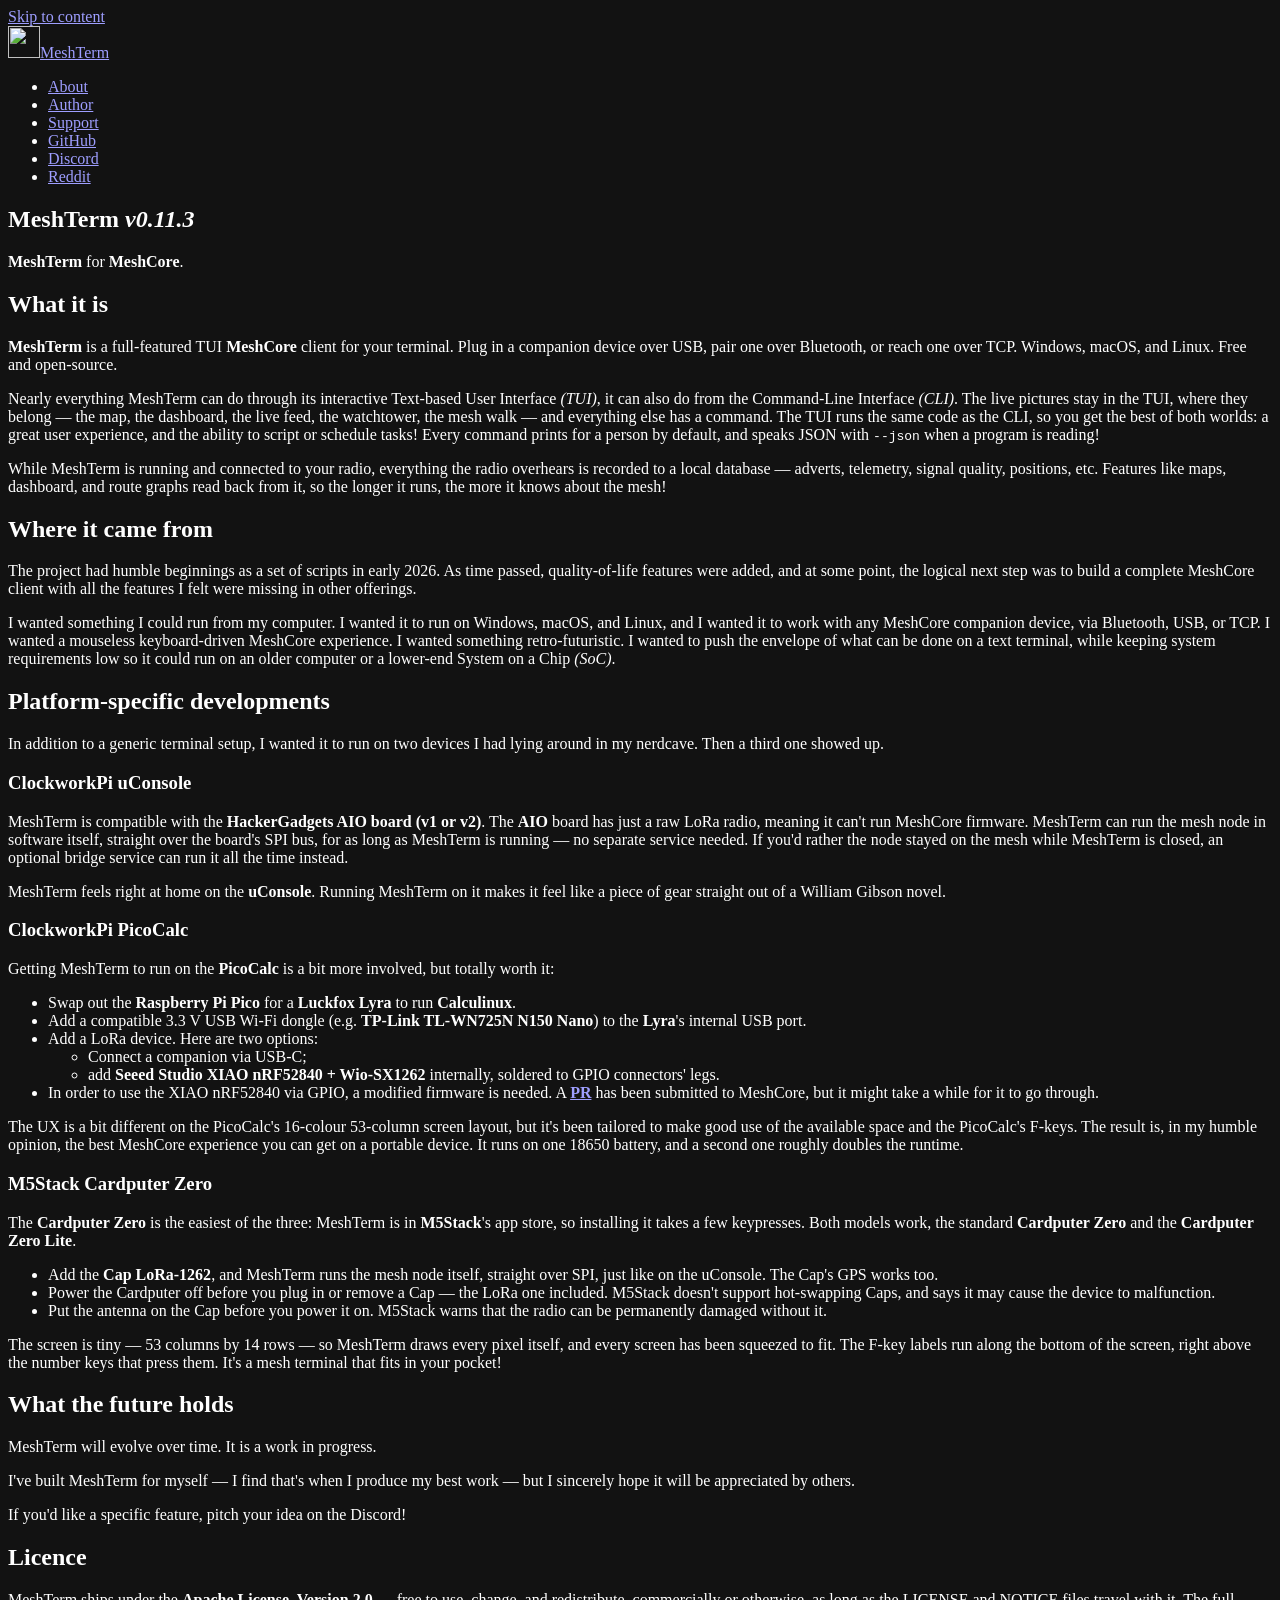
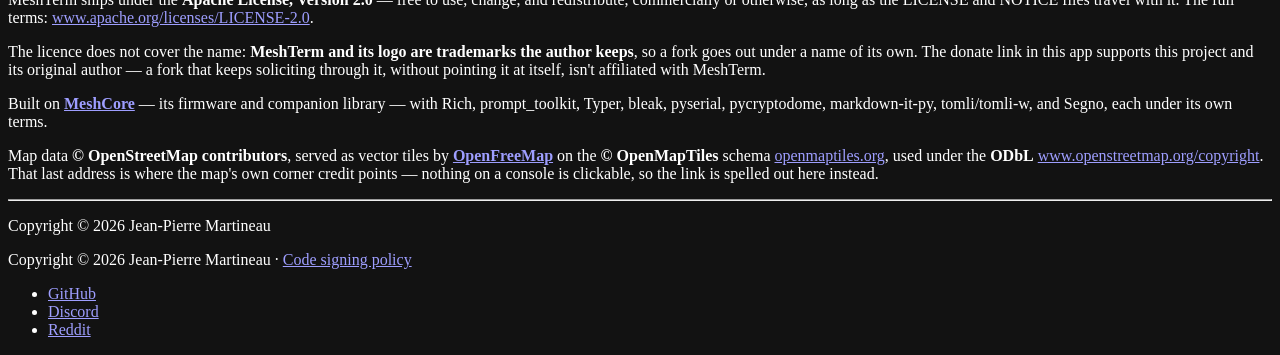
==== docs/about/index.html @ 78a81ccf "MeshTerm 0.11.3" ====
<!doctype html>
<html lang="en">
<head>
<meta charset="utf-8">
<meta name="viewport" content="width=device-width, initial-scale=1">
<title>About MeshTerm</title>
<meta name="description" content="MeshTerm is a full-featured TUI MeshCore client for your terminal. Plug in a companion device over USB, pair one over Bluetooth, or reach one over TCP. Windows, macOS, and Linux. Free and open-source.">
<meta name="theme-color" content="#000000">
<meta name="color-scheme" content="dark">
<link rel="canonical" href="https://meshterm.net/about/">
<link rel="icon" href="/favicon.ico" sizes="16x16 32x32 48x48">
<link rel="apple-touch-icon" href="/assets/apple-touch-icon.png">
<link rel="stylesheet" href="/style.css">
<meta property="og:type" content="website">
<meta property="og:site_name" content="MeshTerm">
<meta property="og:title" content="About MeshTerm">
<meta property="og:description" content="MeshTerm is a full-featured TUI MeshCore client for your terminal. Plug in a companion device over USB, pair one over Bluetooth, or reach one over TCP. Windows, macOS, and Linux. Free and open-source.">
<meta property="og:url" content="https://meshterm.net/about/">
<meta property="og:image" content="https://meshterm.net/assets/og.png">
<meta property="og:image:width" content="1200">
<meta property="og:image:height" content="630">
<meta name="twitter:card" content="summary_large_image">
<!-- Cloudflare Web Analytics --><script type='module' src='https://static.cloudflareinsights.com/beacon.min.js' data-cf-beacon='{"token": "3122778111a44031ab688d821934c7ae"}'></script><!-- End Cloudflare Web Analytics -->
<script>
!function(t,e){var o,n,p,r;e.__SV||(window.posthog&&window.posthog.__loaded)||(window.posthog=e,e._i=[],e.init=function(i,s,a){function g(t,e){var o=e.split(".");2==o.length&&(t=t[o[0]],e=o[1]),t[e]=function(){t.push([e].concat(Array.prototype.slice.call(arguments,0)))}}(p=t.createElement("script")).type="text/javascript",p.crossOrigin="anonymous",p.async=!0,p.src=s.api_host.replace(".i.posthog.com","-assets.i.posthog.com")+"/static/array.js",(r=t.getElementsByTagName("script")[0]).parentNode.insertBefore(p,r);var u=e;for(void 0!==a?u=e[a]=[]:a="posthog",u.people=u.people||[],u.toString=function(t){var e="posthog";return"posthog"!==a&&(e+="."+a),t||(e+=" (stub)"),e},u.people.toString=function(){return u.toString(1)+".people (stub)"},o="init capture register register_once register_for_session unregister unregister_for_session getFeatureFlag getFeatureFlagPayload isFeatureEnabled reloadFeatureFlags updateEarlyAccessFeatureEnrollment getEarlyAccessFeatures on onFeatureFlags onSessionId getSurveys getActiveMatchingSurveys renderSurvey canRenderSurvey getNextSurveyStep identify setPersonProperties group resetGroups setPersonPropertiesForFlag resetPersonPropertiesForFlags setGroupPropertiesForFlags resetGroupPropertiesForFlags reset get_distinct_id getGroups get_session_id get_session_replay_url alias set_config startSessionRecording stopSessionRecording sessionRecordingStarted captureException loadToolbar get_property getSessionProperty createPersonProfile opt_in_capturing opt_out_capturing has_opted_in_capturing has_opted_out_capturing clear_opt_in_out_capturing debug".split(" "),n=0;n<o.length;n++)g(u,o[n]);e._i.push([i,s,a])},e.__SV=1)}(document,window.posthog||[]);
posthog.init("phc_tWNACwAassEExnLRUTnT9empuH7v7WGSg9go5oXckX2D",{api_host:"https://us.i.posthog.com",defaults:"2025-05-24",person_profiles:"identified_only",disable_session_recording:true});
</script>
</head>
<body>
<a class="skip" href="#main">Skip to content</a>
<header class="site-head">
<div class="bar">
<a class="brand" href="/" data-ph-capture-attribute-button="home" data-ph-capture-attribute-placement="nav"><img src="/assets/logo-96.png" width="32" height="32" alt=""><span>MeshTerm</span></a>
<nav aria-label="Site"><ul>
<li><a href="/about/" aria-current="page" data-ph-capture-attribute-button="about" data-ph-capture-attribute-placement="nav">About</a></li>
<li><a href="/author/" data-ph-capture-attribute-button="author" data-ph-capture-attribute-placement="nav">Author</a></li>
<li><a href="/support/" data-ph-capture-attribute-button="support" data-ph-capture-attribute-placement="nav">Support</a></li>
<li><a href="https://github.com/jpmartineau/MeshTerm" data-ph-capture-attribute-button="github" data-ph-capture-attribute-placement="nav">GitHub</a></li>
<li><a href="https://discord.gg/AZwe5Uvb3S" data-ph-capture-attribute-button="discord" data-ph-capture-attribute-placement="nav">Discord</a></li>
<li><a href="https://www.reddit.com/r/MeshTerm/" data-ph-capture-attribute-button="reddit" data-ph-capture-attribute-placement="nav">Reddit</a></li>
</ul></nav>
</div>
</header>
<main id="main">
<article class="page">
<h1 id="meshterm-v0-11-3">MeshTerm <em>v0.11.3</em></h1>
<p class="standfirst"><strong>MeshTerm</strong> for <strong>MeshCore</strong>.</p>
<h2 id="what-it-is">What it is</h2>
<p><strong>MeshTerm</strong> is a full-featured TUI <strong>MeshCore</strong> client for your terminal. Plug in a companion device over USB, pair one over Bluetooth, or reach one over TCP. Windows, macOS, and Linux. Free and open-source.</p>
<p>Nearly everything MeshTerm can do through its interactive Text-based User Interface <em>(TUI)</em>, it can also do from the Command-Line Interface <em>(CLI)</em>. The live pictures stay in the TUI, where they belong — the map, the dashboard, the live feed, the watchtower, the mesh walk — and everything else has a command. The TUI runs the same code as the CLI, so you get the best of both worlds: a great user experience, and the ability to script or schedule tasks! Every command prints for a person by default, and speaks JSON with <code>--json</code> when a program is reading!</p>
<p>While MeshTerm is running and connected to your radio, everything the radio overhears is recorded to a local database — adverts, telemetry, signal quality, positions, etc. Features like maps, dashboard, and route graphs read back from it, so the longer it runs, the more it knows about the mesh!</p>
<h2 id="where-it-came-from">Where it came from</h2>
<p>The project had humble beginnings as a set of scripts in early 2026. As time passed, quality-of-life features were added, and at some point, the logical next step was to build a complete MeshCore client with all the features I felt were missing in other offerings.</p>
<p>I wanted something I could run from my computer. I wanted it to run on Windows, macOS, and Linux, and I wanted it to work with any MeshCore companion device, via Bluetooth, USB, or TCP. I wanted a mouseless keyboard-driven MeshCore experience. I wanted something retro-futuristic. I wanted to push the envelope of what can be done on a text terminal, while keeping system requirements low so it could run on an older computer or a lower-end System on a Chip <em>(SoC)</em>.</p>
<h2 id="platform-specific-developments">Platform-specific developments</h2>
<p>In addition to a generic terminal setup, I wanted it to run on two devices I had lying around in my nerdcave. Then a third one showed up.</p>
<h3 id="clockworkpi-uconsole">ClockworkPi uConsole</h3>
<p>MeshTerm is compatible with the <strong>HackerGadgets AIO board (v1 or v2)</strong>. The <strong>AIO</strong> board has just a raw LoRa radio, meaning it can't run MeshCore firmware. MeshTerm can run the mesh node in software itself, straight over the board's SPI bus, for as long as MeshTerm is running — no separate service needed. If you'd rather the node stayed on the mesh while MeshTerm is closed, an optional bridge service can run it all the time instead.</p>
<p>MeshTerm feels right at home on the <strong>uConsole</strong>. Running MeshTerm on it makes it feel like a piece of gear straight out of a William Gibson novel.</p>
<h3 id="clockworkpi-picocalc">ClockworkPi PicoCalc</h3>
<p>Getting MeshTerm to run on the <strong>PicoCalc</strong> is a bit more involved, but totally worth it:</p>
<ul>
<li>Swap out the <strong>Raspberry Pi Pico</strong> for a <strong>Luckfox Lyra</strong> to run <strong>Calculinux</strong>.</li>
<li>Add a compatible 3.3 V USB Wi-Fi dongle (e.g. <strong>TP-Link TL-WN725N N150 Nano</strong>) to the <strong>Lyra</strong>'s internal USB port.</li>
<li>Add a LoRa device. Here are two options:
<ul>
<li>Connect a companion via USB-C;</li>
<li>add <strong>Seeed Studio XIAO nRF52840 + Wio-SX1262</strong> internally, soldered to GPIO connectors' legs.</li>
</ul>
</li>
<li>In order to use the XIAO nRF52840 via GPIO, a modified firmware is needed. A <a href="https://github.com/meshcore-dev/MeshCore/pull/3191"><strong>PR</strong></a> has been submitted to MeshCore, but it might take a while for it to go through.</li>
</ul>
<p>The UX is a bit different on the PicoCalc's 16-colour 53-column screen layout, but it's been tailored to make good use of the available space and the PicoCalc's F-keys. The result is, in my humble opinion, the best MeshCore experience you can get on a portable device. It runs on one 18650 battery, and a second one roughly doubles the runtime.</p>
<h3 id="m5stack-cardputer-zero">M5Stack Cardputer Zero</h3>
<p>The <strong>Cardputer Zero</strong> is the easiest of the three: MeshTerm is in <strong>M5Stack</strong>'s app store, so installing it takes a few keypresses. Both models work, the standard <strong>Cardputer Zero</strong> and the <strong>Cardputer Zero Lite</strong>.</p>
<ul>
<li>Add the <strong>Cap LoRa-1262</strong>, and MeshTerm runs the mesh node itself, straight over SPI, just like on the uConsole. The Cap's GPS works too.</li>
<li>Power the Cardputer off before you plug in or remove a Cap — the LoRa one included. M5Stack doesn't support hot-swapping Caps, and says it may cause the device to malfunction.</li>
<li>Put the antenna on the Cap before you power it on. M5Stack warns that the radio can be permanently damaged without it.</li>
</ul>
<p>The screen is tiny — 53 columns by 14 rows — so MeshTerm draws every pixel itself, and every screen has been squeezed to fit. The F-key labels run along the bottom of the screen, right above the number keys that press them. It's a mesh terminal that fits in your pocket!</p>
<h2 id="what-the-future-holds">What the future holds</h2>
<p>MeshTerm will evolve over time. It is a work in progress.</p>
<p>I've built MeshTerm for myself — I find that's when I produce my best work — but I sincerely hope it will be appreciated by others.</p>
<p>If you'd like a specific feature, pitch your idea on the Discord!</p>
<h2 id="licence">Licence</h2>
<p>MeshTerm ships under the <strong>Apache License, Version 2.0</strong> — free to use,
change, and redistribute, commercially or otherwise, as long as the
LICENSE and NOTICE files travel with it. The full terms:
<a href="https://www.apache.org/licenses/LICENSE-2.0">www.apache.org/licenses/LICENSE-2.0</a>.</p>
<p>The licence does not cover the name: <strong>MeshTerm and its logo are
trademarks the author keeps</strong>, so a fork goes out under a name of its own.
The donate link in this app supports this project and its original
author — a fork that keeps soliciting through it, without pointing it at
itself, isn't affiliated with MeshTerm.</p>
<p>Built on <a href="https://meshcore.io/"><strong>MeshCore</strong></a> — its firmware and companion
library — with Rich, prompt_toolkit, Typer, bleak, pyserial, pycryptodome,
markdown-it-py, tomli/tomli-w, and Segno, each under its own terms.</p>
<p>Map data <strong>© OpenStreetMap contributors</strong>, served as vector tiles by
<a href="https://openfreemap.org/"><strong>OpenFreeMap</strong></a> on the <strong>© OpenMapTiles</strong> schema
<a href="https://openmaptiles.org/">openmaptiles.org</a>, used under the <strong>ODbL</strong>
<a href="https://www.openstreetmap.org/copyright">www.openstreetmap.org/copyright</a>. That last address is where the map's
own corner credit points — nothing on a console is clickable, so the link is
spelled out here instead.</p>
<hr />
<p class="colophon">Copyright © 2026 Jean-Pierre Martineau</p>
</article>
</main>
<footer class="site-foot">
<p>Copyright © 2026 Jean-Pierre Martineau · <a href="https://github.com/jpmartineau/MeshTerm#code-signing-policy" data-ph-capture-attribute-button="code-signing-policy" data-ph-capture-attribute-placement="footer">Code signing policy</a></p>
<ul>
<li><a href="https://github.com/jpmartineau/MeshTerm" data-ph-capture-attribute-button="github" data-ph-capture-attribute-placement="footer">GitHub</a></li>
<li><a href="https://discord.gg/AZwe5Uvb3S" data-ph-capture-attribute-button="discord" data-ph-capture-attribute-placement="footer">Discord</a></li>
<li><a href="https://www.reddit.com/r/MeshTerm/" data-ph-capture-attribute-button="reddit" data-ph-capture-attribute-placement="footer">Reddit</a></li>
</ul>
</footer>
</body>
</html>
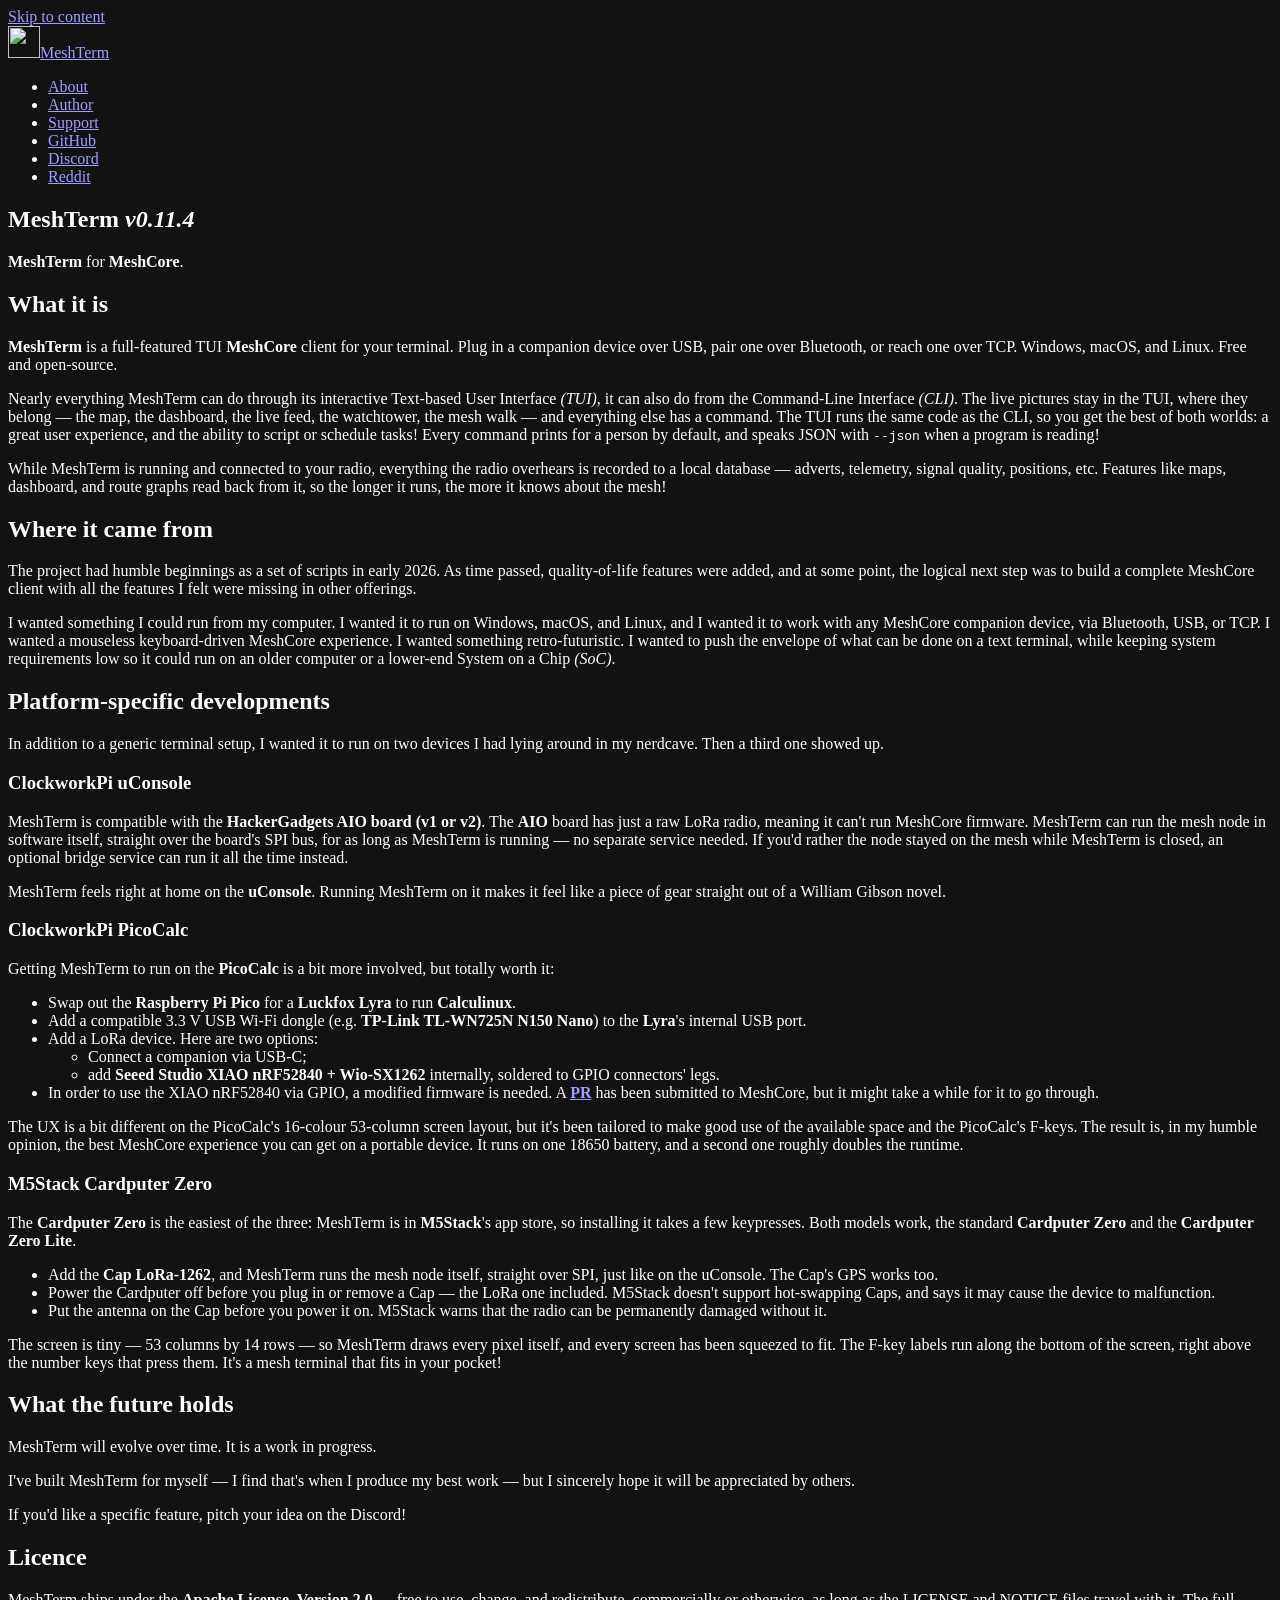
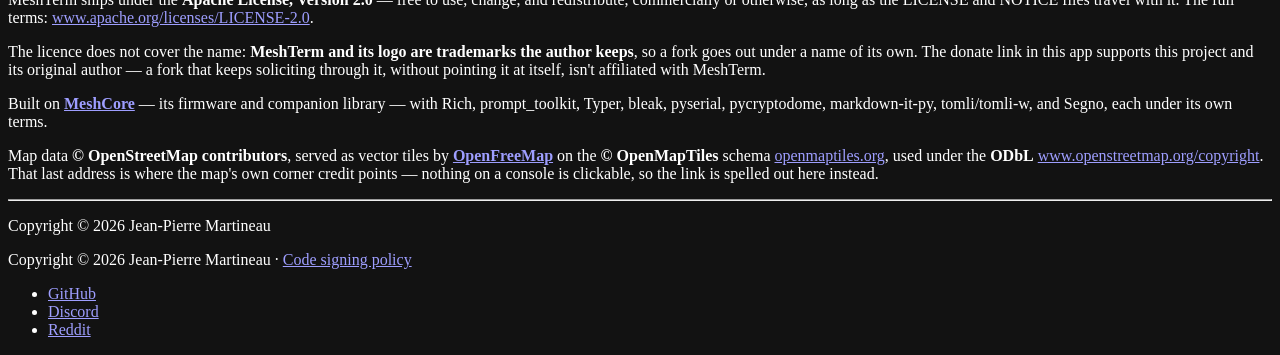
==== commit 5afa112d: "MeshTerm 0.11.4" ====
--- a/docs/about/index.html
+++ b/docs/about/index.html
@@ -43,7 +43,7 @@
 </header>
 <main id="main">
 <article class="page">
-<h1 id="meshterm-v0-11-3">MeshTerm <em>v0.11.3</em></h1>
+<h1 id="meshterm-v0-11-4">MeshTerm <em>v0.11.4</em></h1>
 <p class="standfirst"><strong>MeshTerm</strong> for <strong>MeshCore</strong>.</p>
 <h2 id="what-it-is">What it is</h2>
 <p><strong>MeshTerm</strong> is a full-featured TUI <strong>MeshCore</strong> client for your terminal. Plug in a companion device over USB, pair one over Bluetooth, or reach one over TCP. Windows, macOS, and Linux. Free and open-source.</p>
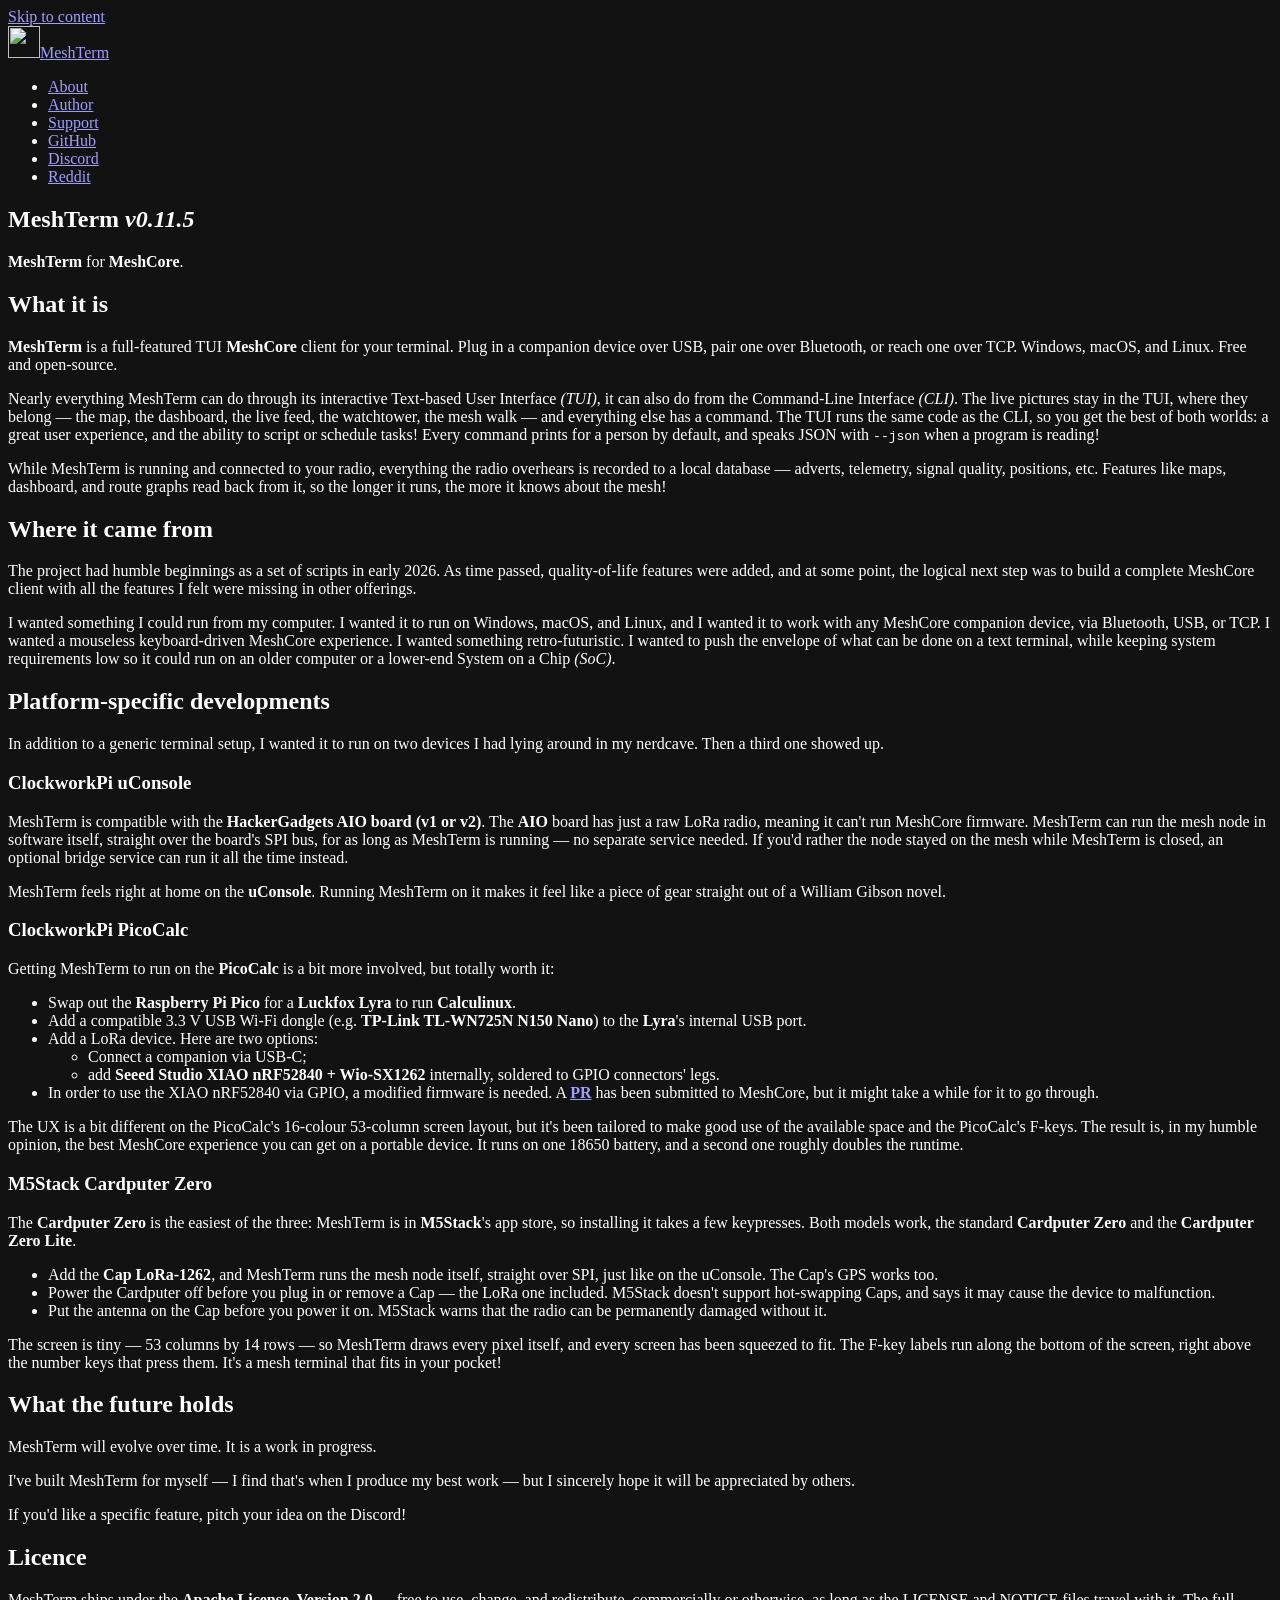
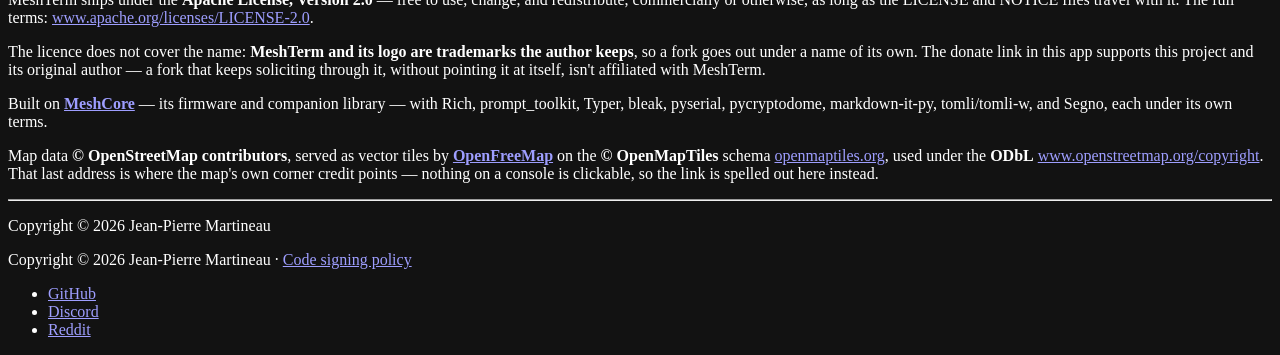
==== commit 0ca99791: "MeshTerm 0.11.5" ====
--- a/docs/about/index.html
+++ b/docs/about/index.html
@@ -43,7 +43,7 @@
 </header>
 <main id="main">
 <article class="page">
-<h1 id="meshterm-v0-11-4">MeshTerm <em>v0.11.4</em></h1>
+<h1 id="meshterm-v0-11-5">MeshTerm <em>v0.11.5</em></h1>
 <p class="standfirst"><strong>MeshTerm</strong> for <strong>MeshCore</strong>.</p>
 <h2 id="what-it-is">What it is</h2>
 <p><strong>MeshTerm</strong> is a full-featured TUI <strong>MeshCore</strong> client for your terminal. Plug in a companion device over USB, pair one over Bluetooth, or reach one over TCP. Windows, macOS, and Linux. Free and open-source.</p>
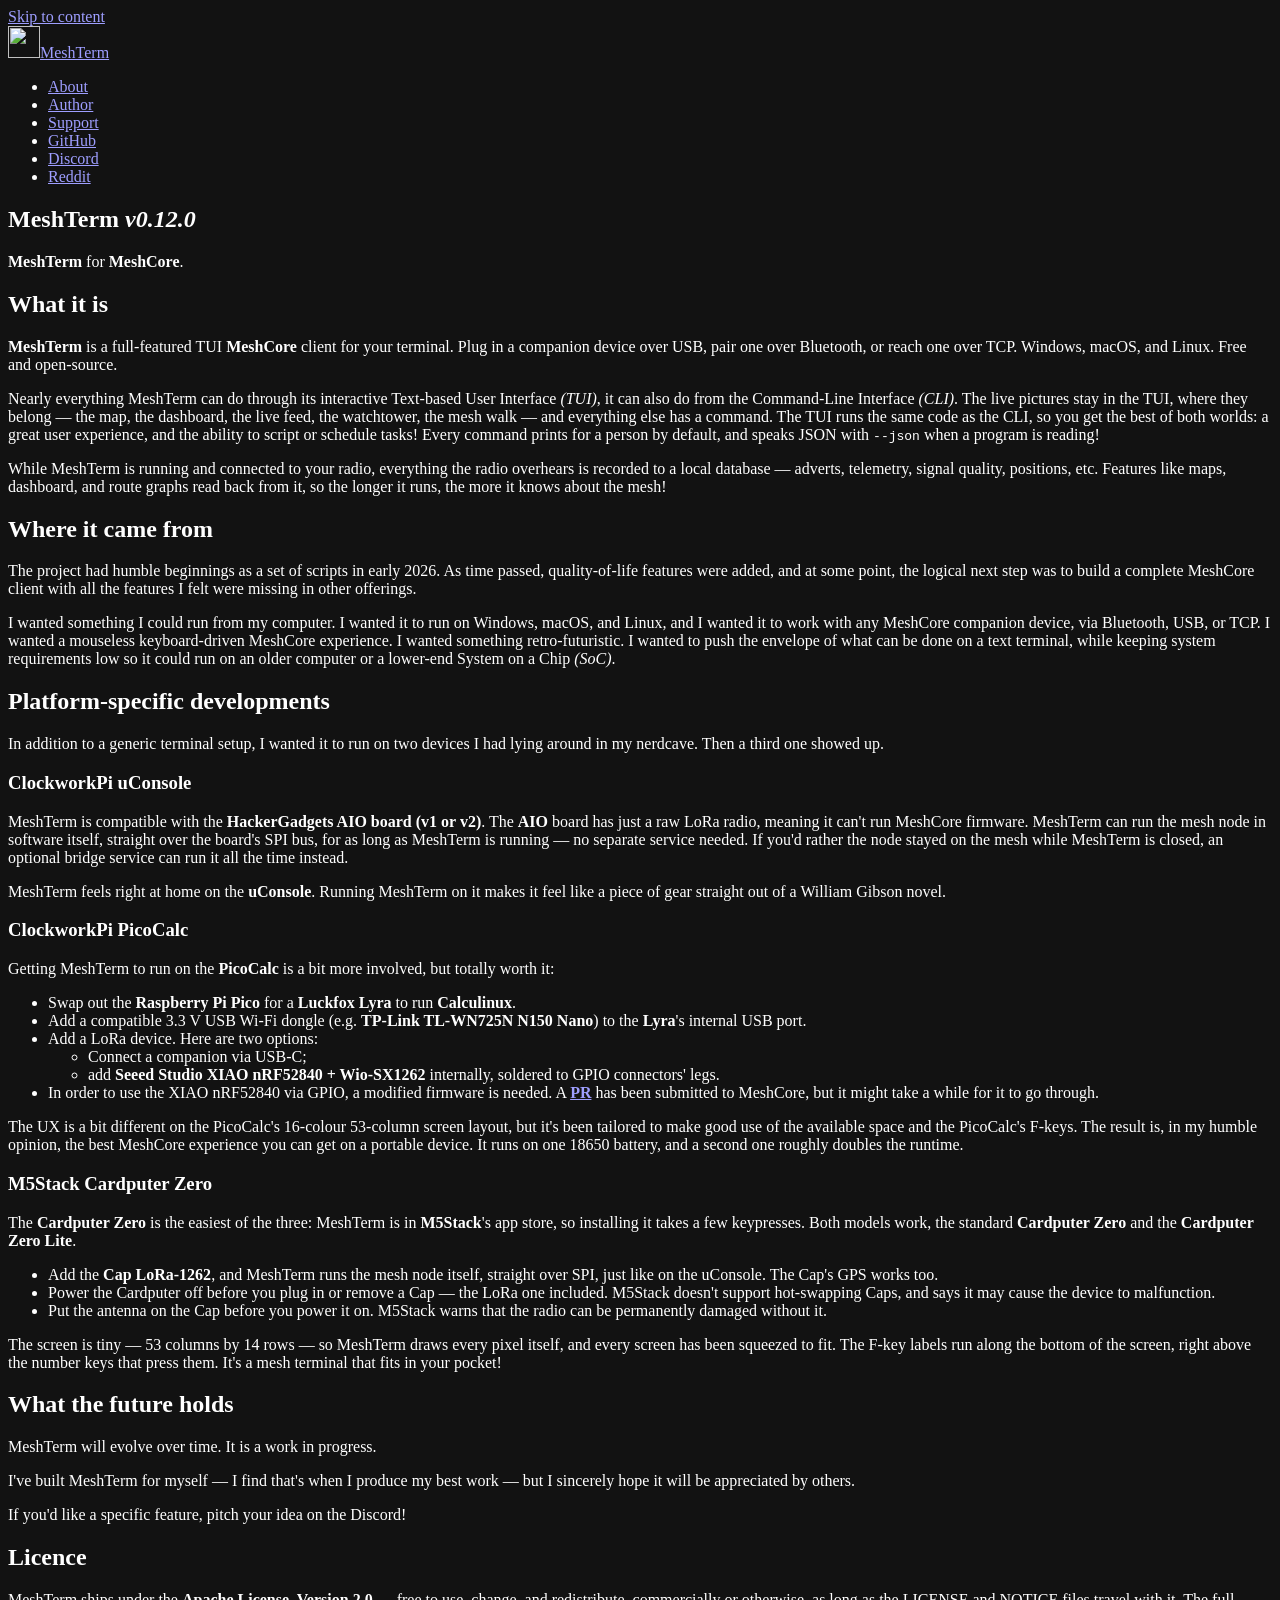
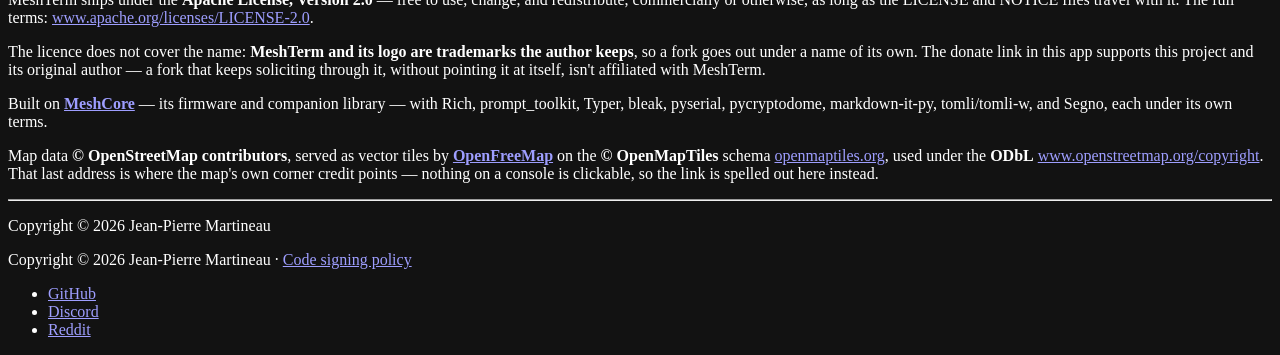
==== commit 9bd519cf: "MeshTerm 0.12.0" ====
--- a/docs/about/index.html
+++ b/docs/about/index.html
@@ -43,7 +43,7 @@
 </header>
 <main id="main">
 <article class="page">
-<h1 id="meshterm-v0-11-5">MeshTerm <em>v0.11.5</em></h1>
+<h1 id="meshterm-v0-12-0">MeshTerm <em>v0.12.0</em></h1>
 <p class="standfirst"><strong>MeshTerm</strong> for <strong>MeshCore</strong>.</p>
 <h2 id="what-it-is">What it is</h2>
 <p><strong>MeshTerm</strong> is a full-featured TUI <strong>MeshCore</strong> client for your terminal. Plug in a companion device over USB, pair one over Bluetooth, or reach one over TCP. Windows, macOS, and Linux. Free and open-source.</p>
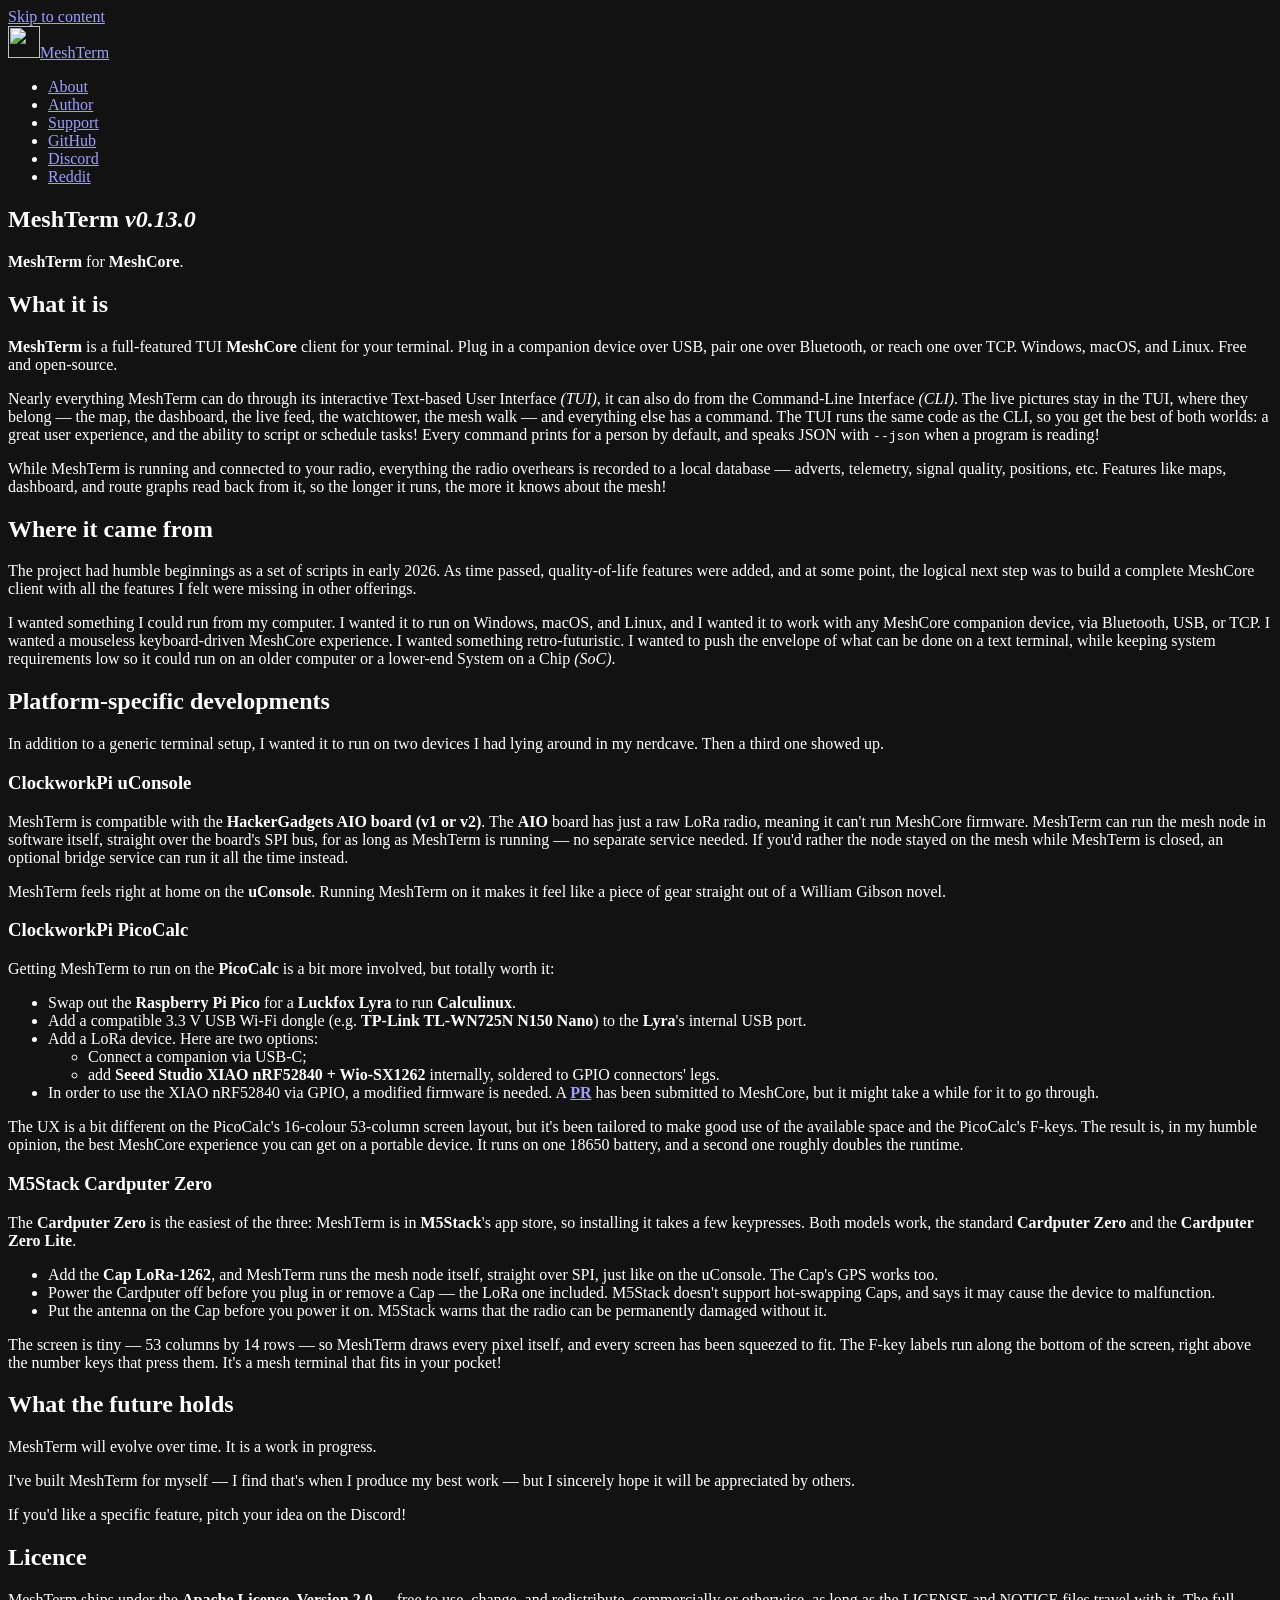
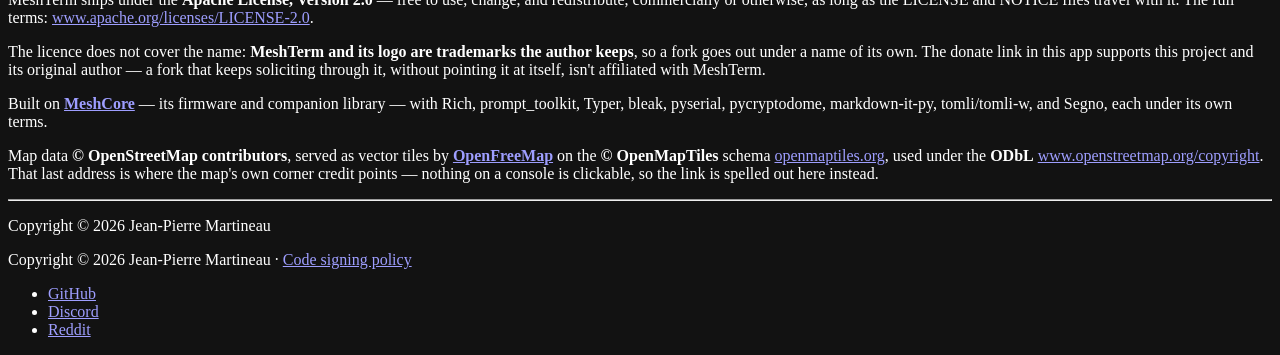
==== commit c525bc25: "MeshTerm 0.13.0" ====
--- a/docs/about/index.html
+++ b/docs/about/index.html
@@ -43,7 +43,7 @@
 </header>
 <main id="main">
 <article class="page">
-<h1 id="meshterm-v0-12-0">MeshTerm <em>v0.12.0</em></h1>
+<h1 id="meshterm-v0-13-0">MeshTerm <em>v0.13.0</em></h1>
 <p class="standfirst"><strong>MeshTerm</strong> for <strong>MeshCore</strong>.</p>
 <h2 id="what-it-is">What it is</h2>
 <p><strong>MeshTerm</strong> is a full-featured TUI <strong>MeshCore</strong> client for your terminal. Plug in a companion device over USB, pair one over Bluetooth, or reach one over TCP. Windows, macOS, and Linux. Free and open-source.</p>
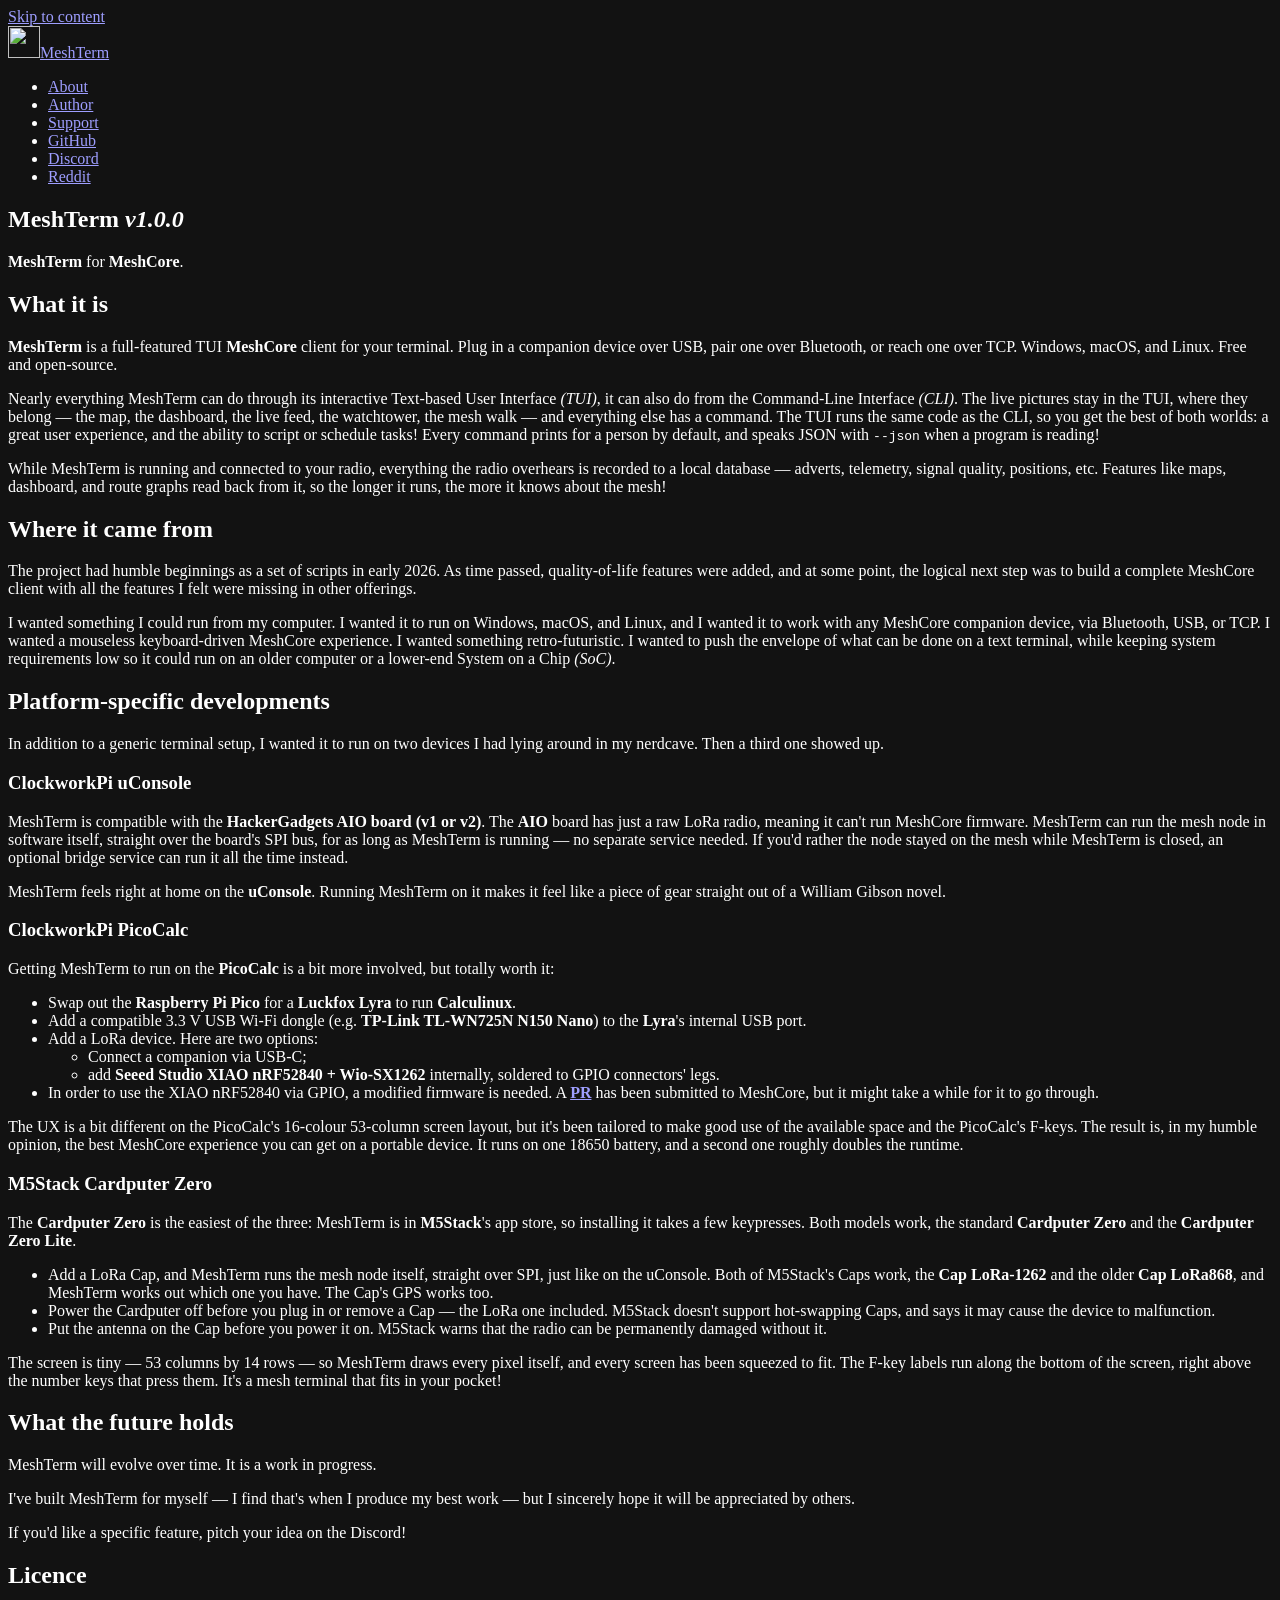
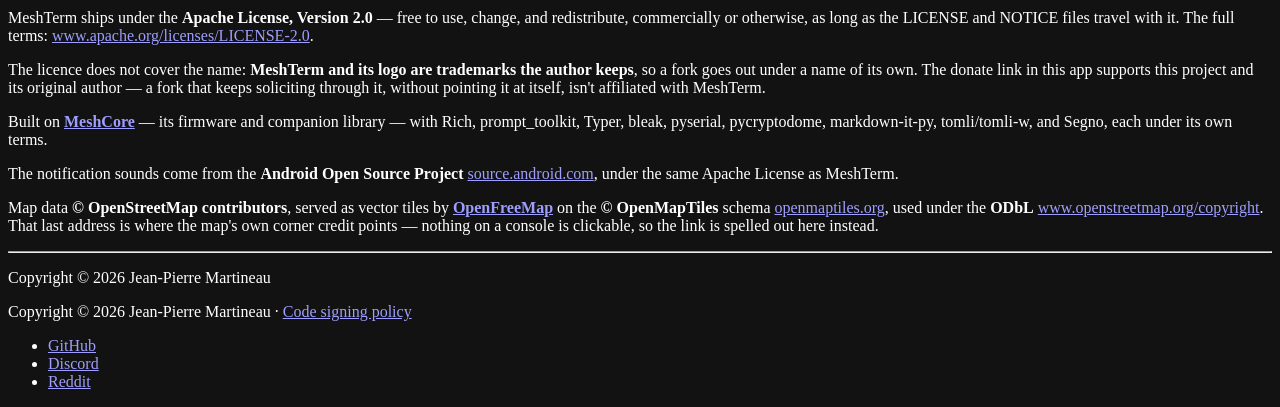
==== commit d6f8ef6e: "MeshTerm 1.0.0" ====
--- a/docs/about/index.html
+++ b/docs/about/index.html
@@ -43,7 +43,7 @@
 </header>
 <main id="main">
 <article class="page">
-<h1 id="meshterm-v0-13-0">MeshTerm <em>v0.13.0</em></h1>
+<h1 id="meshterm-v1-0-0">MeshTerm <em>v1.0.0</em></h1>
 <p class="standfirst"><strong>MeshTerm</strong> for <strong>MeshCore</strong>.</p>
 <h2 id="what-it-is">What it is</h2>
 <p><strong>MeshTerm</strong> is a full-featured TUI <strong>MeshCore</strong> client for your terminal. Plug in a companion device over USB, pair one over Bluetooth, or reach one over TCP. Windows, macOS, and Linux. Free and open-source.</p>
@@ -74,7 +74,7 @@
 <h3 id="m5stack-cardputer-zero">M5Stack Cardputer Zero</h3>
 <p>The <strong>Cardputer Zero</strong> is the easiest of the three: MeshTerm is in <strong>M5Stack</strong>'s app store, so installing it takes a few keypresses. Both models work, the standard <strong>Cardputer Zero</strong> and the <strong>Cardputer Zero Lite</strong>.</p>
 <ul>
-<li>Add the <strong>Cap LoRa-1262</strong>, and MeshTerm runs the mesh node itself, straight over SPI, just like on the uConsole. The Cap's GPS works too.</li>
+<li>Add a LoRa Cap, and MeshTerm runs the mesh node itself, straight over SPI, just like on the uConsole. Both of M5Stack's Caps work, the <strong>Cap LoRa-1262</strong> and the older <strong>Cap LoRa868</strong>, and MeshTerm works out which one you have. The Cap's GPS works too.</li>
 <li>Power the Cardputer off before you plug in or remove a Cap — the LoRa one included. M5Stack doesn't support hot-swapping Caps, and says it may cause the device to malfunction.</li>
 <li>Put the antenna on the Cap before you power it on. M5Stack warns that the radio can be permanently damaged without it.</li>
 </ul>
@@ -96,6 +96,8 @@
 <p>Built on <a href="https://meshcore.io/"><strong>MeshCore</strong></a> — its firmware and companion
 library — with Rich, prompt_toolkit, Typer, bleak, pyserial, pycryptodome,
 markdown-it-py, tomli/tomli-w, and Segno, each under its own terms.</p>
+<p>The notification sounds come from the <strong>Android Open Source Project</strong>
+<a href="https://source.android.com/">source.android.com</a>, under the same Apache License as MeshTerm.</p>
 <p>Map data <strong>© OpenStreetMap contributors</strong>, served as vector tiles by
 <a href="https://openfreemap.org/"><strong>OpenFreeMap</strong></a> on the <strong>© OpenMapTiles</strong> schema
 <a href="https://openmaptiles.org/">openmaptiles.org</a>, used under the <strong>ODbL</strong>
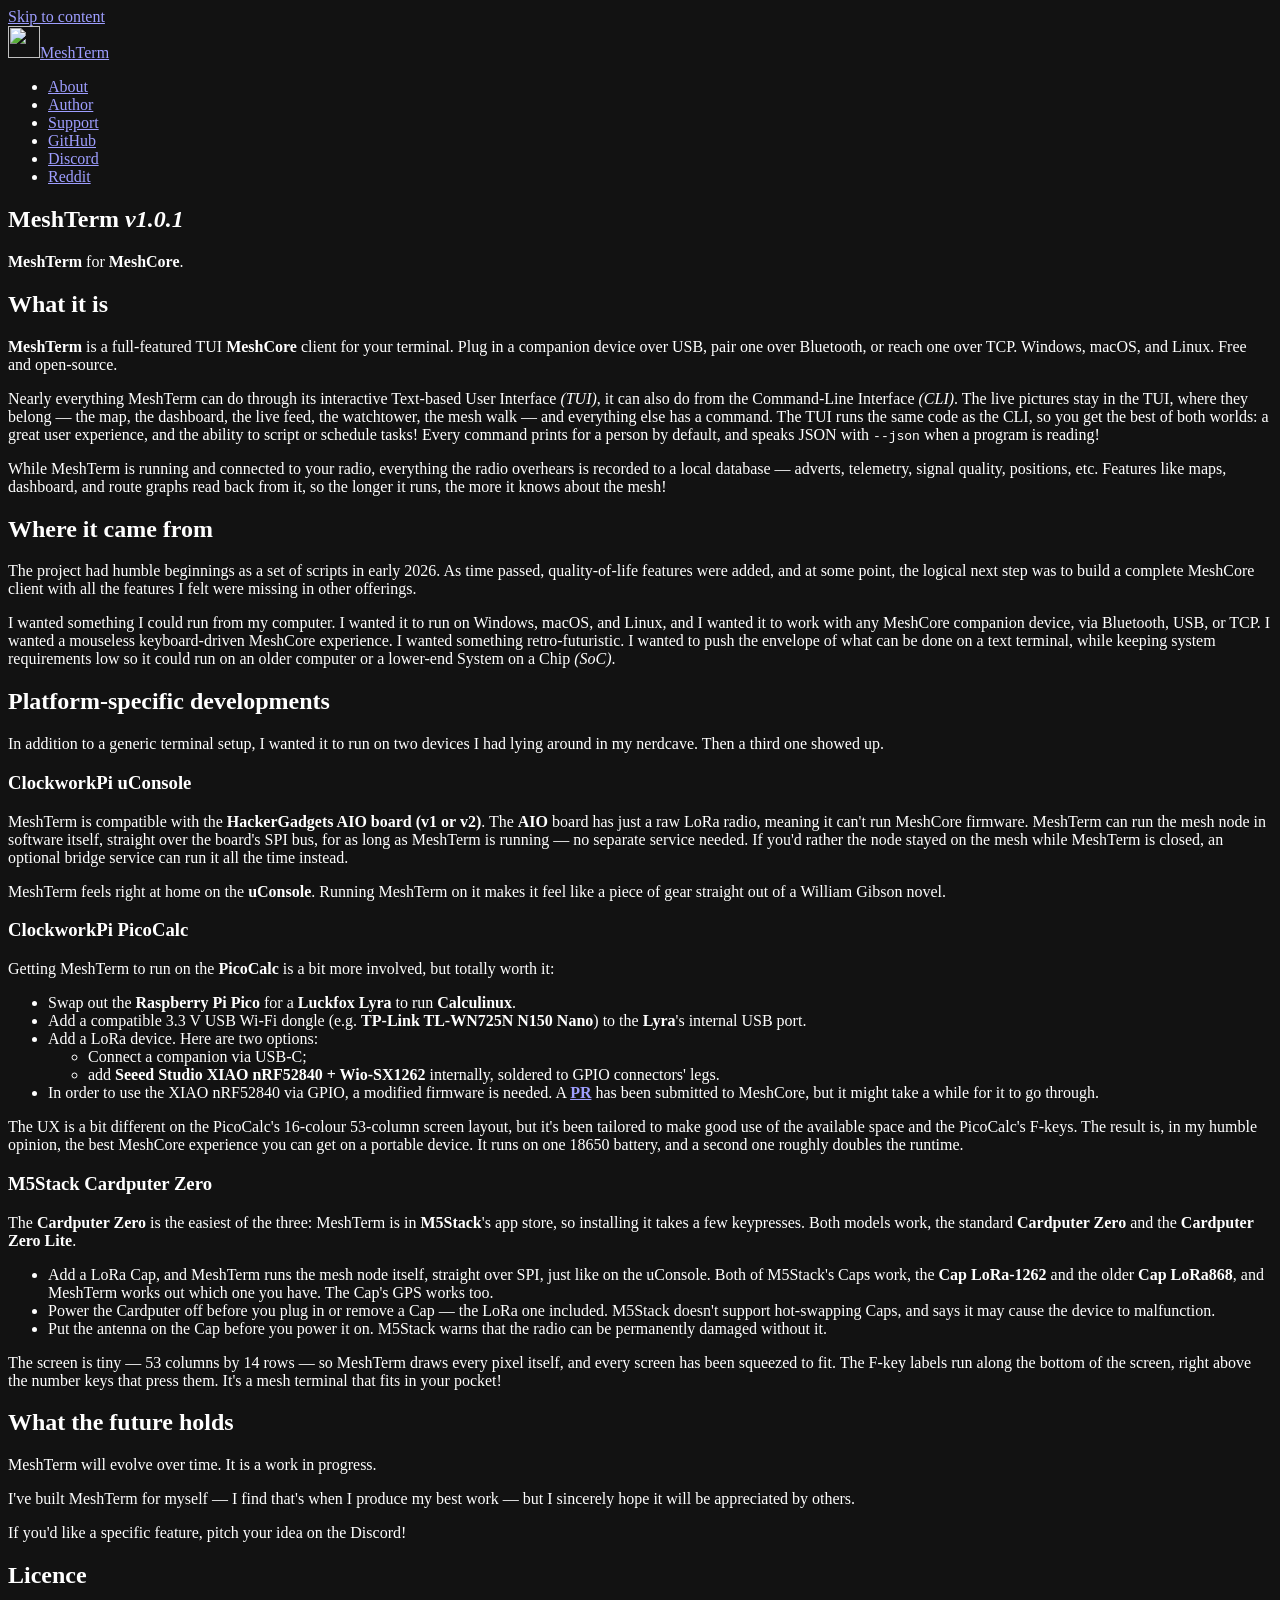
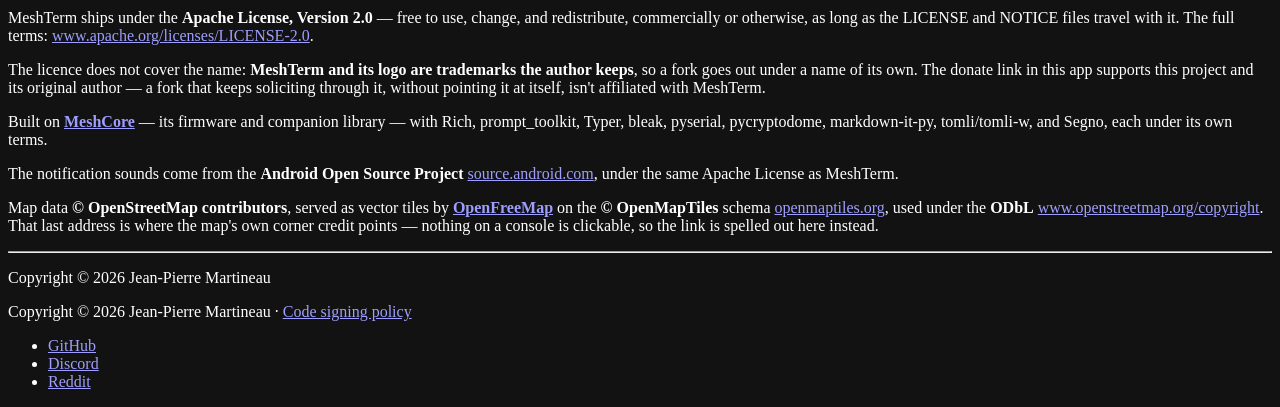
==== commit 95fb18ac: "MeshTerm 1.0.1" ====
--- a/docs/about/index.html
+++ b/docs/about/index.html
@@ -43,7 +43,7 @@
 </header>
 <main id="main">
 <article class="page">
-<h1 id="meshterm-v1-0-0">MeshTerm <em>v1.0.0</em></h1>
+<h1 id="meshterm-v1-0-1">MeshTerm <em>v1.0.1</em></h1>
 <p class="standfirst"><strong>MeshTerm</strong> for <strong>MeshCore</strong>.</p>
 <h2 id="what-it-is">What it is</h2>
 <p><strong>MeshTerm</strong> is a full-featured TUI <strong>MeshCore</strong> client for your terminal. Plug in a companion device over USB, pair one over Bluetooth, or reach one over TCP. Windows, macOS, and Linux. Free and open-source.</p>
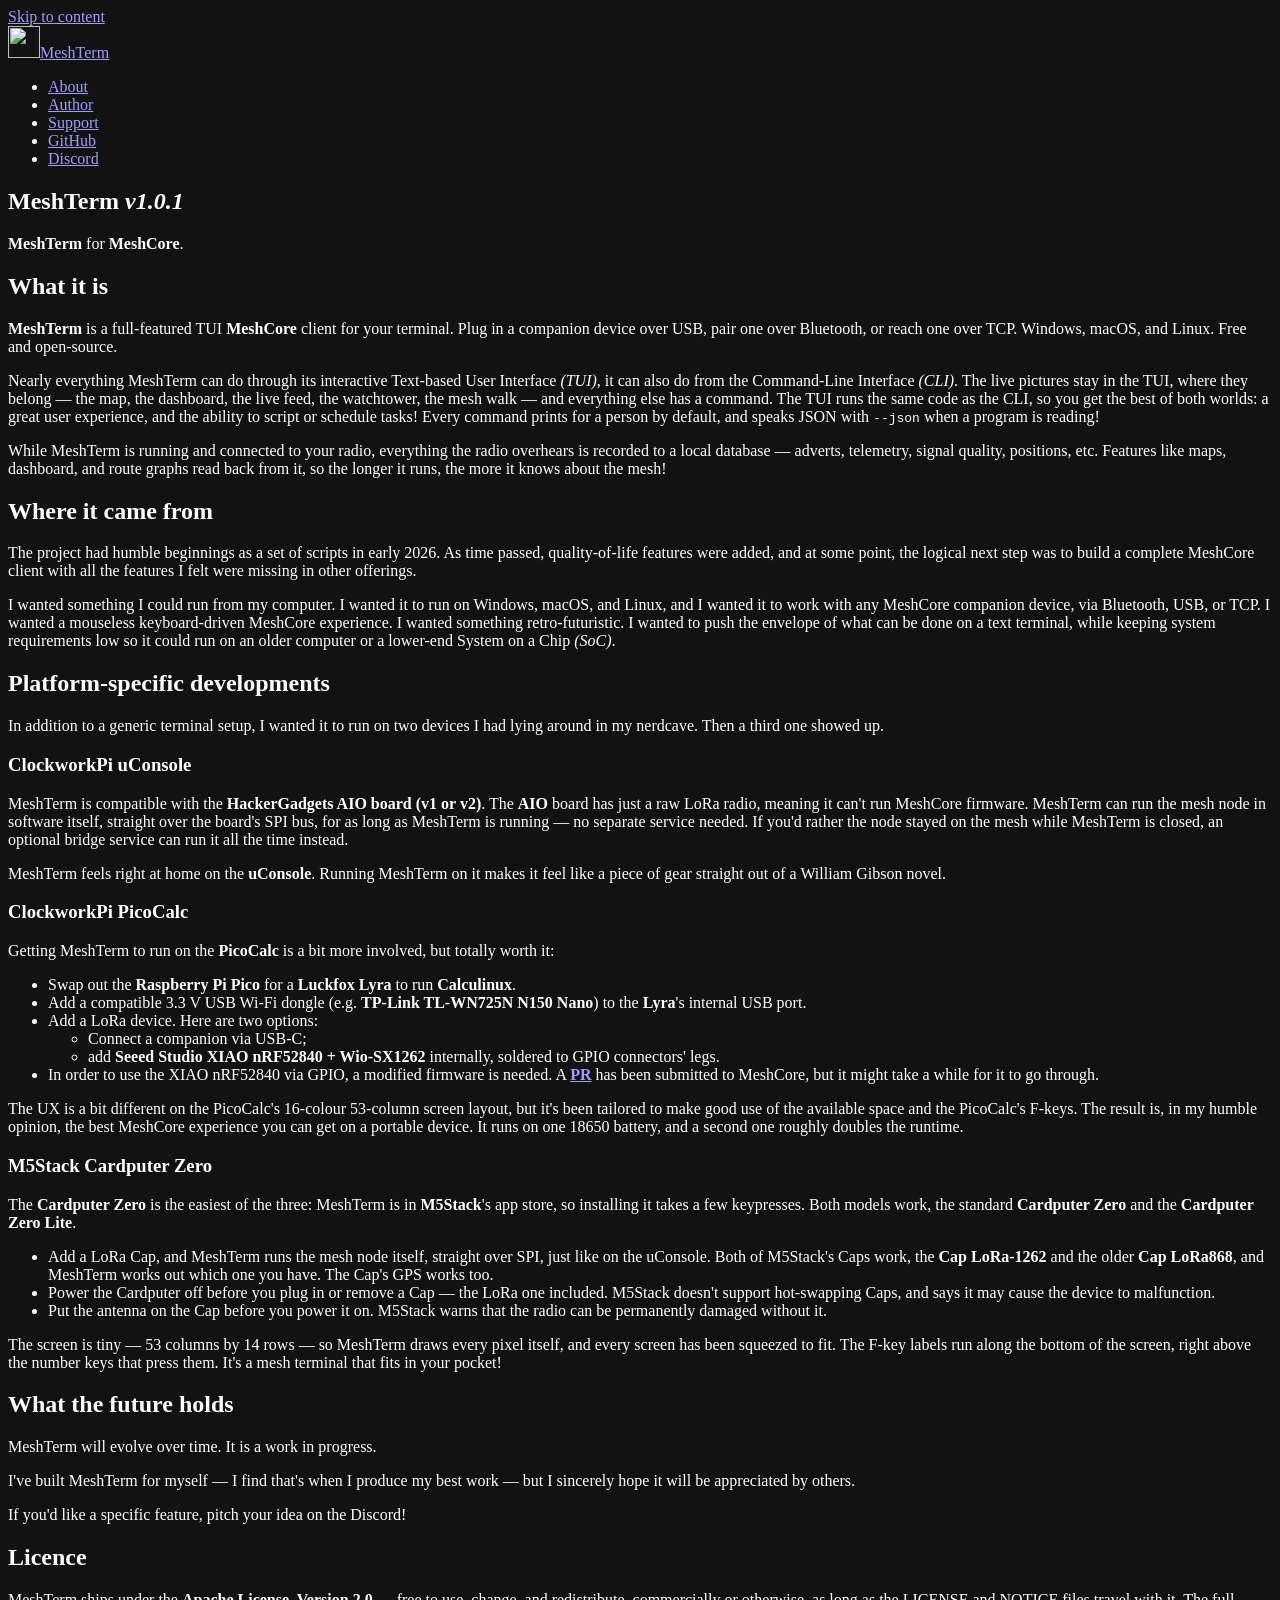
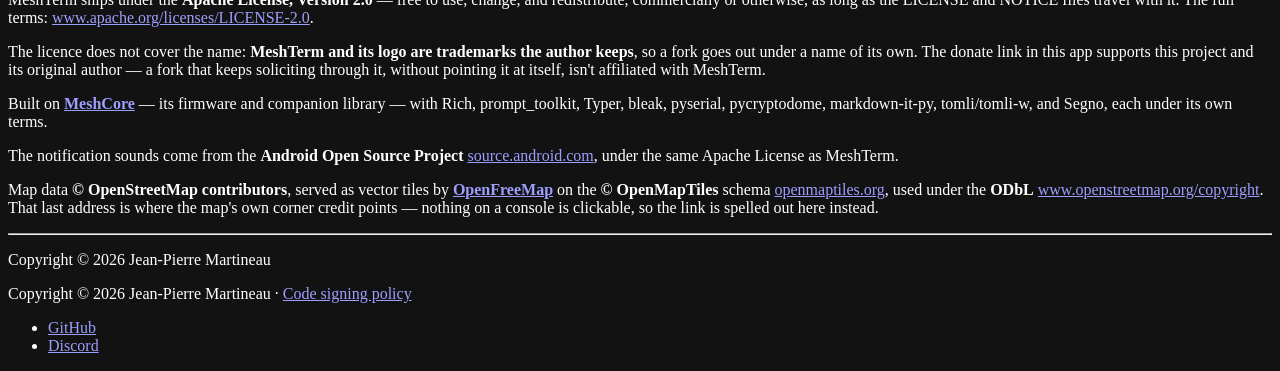
==== commit 398331ba: "The site drops the Reddit button The subreddit button is gone from the splash buttons, the top bar, " ====
--- a/docs/about/index.html
+++ b/docs/about/index.html
@@ -37,7 +37,6 @@
 <li><a href="/support/" data-ph-capture-attribute-button="support" data-ph-capture-attribute-placement="nav">Support</a></li>
 <li><a href="https://github.com/jpmartineau/MeshTerm" data-ph-capture-attribute-button="github" data-ph-capture-attribute-placement="nav">GitHub</a></li>
 <li><a href="https://discord.gg/AZwe5Uvb3S" data-ph-capture-attribute-button="discord" data-ph-capture-attribute-placement="nav">Discord</a></li>
-<li><a href="https://www.reddit.com/r/MeshTerm/" data-ph-capture-attribute-button="reddit" data-ph-capture-attribute-placement="nav">Reddit</a></li>
 </ul></nav>
 </div>
 </header>
@@ -113,7 +112,6 @@
 <ul>
 <li><a href="https://github.com/jpmartineau/MeshTerm" data-ph-capture-attribute-button="github" data-ph-capture-attribute-placement="footer">GitHub</a></li>
 <li><a href="https://discord.gg/AZwe5Uvb3S" data-ph-capture-attribute-button="discord" data-ph-capture-attribute-placement="footer">Discord</a></li>
-<li><a href="https://www.reddit.com/r/MeshTerm/" data-ph-capture-attribute-button="reddit" data-ph-capture-attribute-placement="footer">Reddit</a></li>
 </ul>
 </footer>
 </body>
